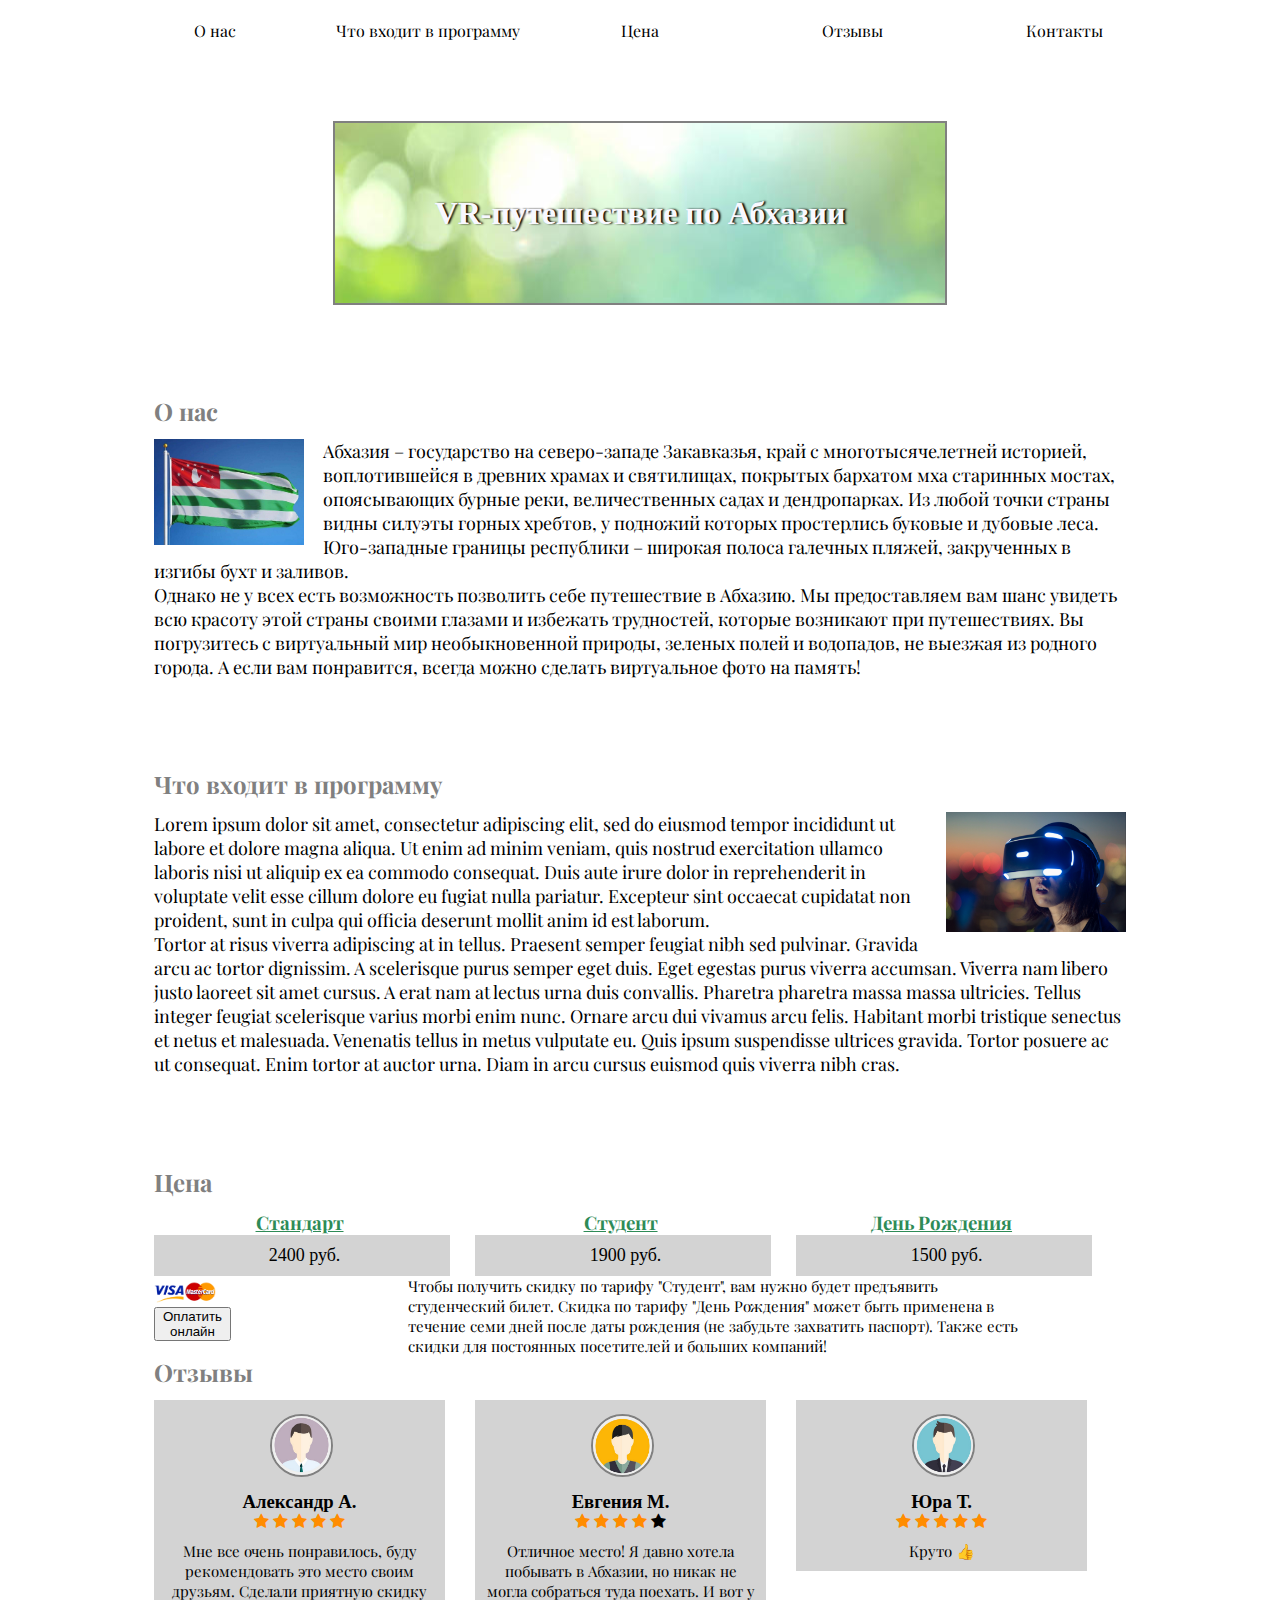
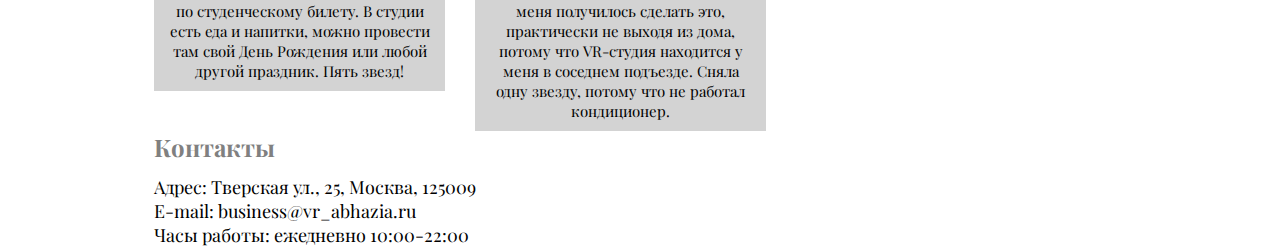
==== index.html @ 6788669a "initial commit" ====
<!DOCTYPE html>
<html lang="ru">
<head>
  <meta charset="UTF-8">
  <meta name="viewport" content="initial-scale=1">

  <title>VR-путешествие по Абхазии</title>

  <link rel="stylesheet" href="css/stylesheet.css">
  <link rel="stylesheet" href="css/grid.css">
  <link rel="stylesheet" href="css/reset.css">
  <link rel="stylesheet" href="css/media.css">

  <link href="https://fonts.googleapis.com/css2?family=Playfair+Display:wght@400;700&display=swap" rel="stylesheet">
  <link rel="stylesheet" href="https://cdnjs.cloudflare.com/ajax/libs/font-awesome/4.7.0/css/font-awesome.min.css">

</head>

<body>
  <div class="contents">
    <div class="column-1-5"><a href="#about">О нас</a></div>
    <div class="column-1-5"><a href="#program">Что входит в программу</a></div>
    <div class="column-1-5"><a href="#price">Цена</a></div>
    <div class="column-1-5"><a href="#feedback">Отзывы</a></div>
    <div class="column-1-5"><a href="#contacts">Контакты</a></div>
  </div>

  <div class="header">
    <h1 class="text-header">VR-путешествие по Абхазии</h1>
  </div>

  <div class="section">
    <h2 id="about" class="div-title">О нас</h2>
    <img class="left-image" src="img/flag.jpeg" alt="Флаг Абхазии" width="150" height="106">
    <p>Абхазия – государство на северо-западе Закавказья, край с многотысячелетней историей,
      воплотившейся в древних храмах и святилищах, покрытых бархатом мха старинных мостах,
      опоясывающих бурные реки, величественных садах и дендропарках. Из любой точки страны
      видны силуэты горных хребтов, у подножий которых простерлись буковые и дубовые леса.
      Юго-западные границы республики – широкая полоса галечных пляжей, закрученных в изгибы
      бухт и заливов.
    </p>

    <p>Однако не у всех есть возможность позволить себе путешествие в Абхазию. Мы предоставляем
    вам шанс увидеть всю красоту этой страны своими глазами и избежать трудностей, которые
    возникают при путешествиях. Вы погрузитесь с виртуальный мир необыкновенной природы, зеленых
    полей и водопадов, не выезжая из родного города. А если вам понравится, всегда можно сделать
    виртуальное фото на память!</p>
  </div>

  <div class="section">
    <h2 id="program" class="div-title">Что входит в программу</h2>
    <img class="right-image" src="img/vr_glasses.jpeg" alt="VR-очки" width="180" height=auto>
    <p>Lorem ipsum dolor sit amet, consectetur adipiscing elit, sed do eiusmod tempor incididunt
      ut labore et dolore magna aliqua. Ut enim ad minim veniam, quis nostrud exercitation ullamco
      laboris nisi ut aliquip ex ea commodo consequat. Duis aute irure dolor in reprehenderit in
      voluptate velit esse cillum dolore eu fugiat nulla pariatur. Excepteur sint occaecat cupidatat
      non proident, sunt in culpa qui officia deserunt mollit anim id est laborum.</p>

    <p>Tortor at risus viverra adipiscing at in tellus. Praesent semper feugiat nibh sed pulvinar.
      Gravida arcu ac tortor dignissim. A scelerisque purus semper eget duis. Eget egestas purus
      viverra accumsan. Viverra nam libero justo laoreet sit amet cursus. A erat nam at lectus
      urna duis convallis. Pharetra pharetra massa massa ultricies. Tellus integer feugiat
      scelerisque varius morbi enim nunc. Ornare arcu dui vivamus arcu felis. Habitant morbi
      tristique senectus et netus et malesuada. Venenatis tellus in metus vulputate eu. Quis ipsum
      suspendisse ultrices gravida. Tortor posuere ac ut consequat. Enim tortor at auctor urna.
      Diam in arcu cursus euismod quis viverra nibh cras.</p>
  </div>

  <div class="section">
    <h2 id="price" class="div-title">Цена</h2>
    <div class="price-blocks">
      <div class="column-1-3">
        <h3>Стандарт</h3>
        <div class="price-rectangle">
          2400 руб.
        </div>
      </div>

      <div class="column-1-3">
        <h3>Студент</h3>
        <div class="price-rectangle">
          1900 руб.
        </div>
      </div>

      <div class="column-1-3">
        <h3>День Рождения</h3>
        <div class="price-rectangle">
          1500 руб.
        </div>
      </div>
    </div>

    <div class="prices-description">
      <p>Чтобы получить скидку по тарифу "Студент", вам нужно будет предъявить студенческий билет.
      Скидка по тарифу "День Рождения" может быть применена в течение семи дней после даты
      рождения (не забудьте захватить паспорт). Также есть скидки для постоянных посетителей
      и больших компаний!</p>
    </div>

    <div class="payment">
      <img class="cards-icons" src="img/card_icons.png">
      <button>Оплатить онлайн</button>
    </div>
  </div>

  <div class="section">
    <h2 id="feedback" class="div-title">Отзывы</h2>
    <div class="review-1-3">
      <div class="review-contents">
        <img class="review-icon" src="img/person1.jpg">
        <h3>Александр А.</h3>

        <!-- stars icons -->
        <span class="fa fa-star checked"></span>
        <span class="fa fa-star checked"></span>
        <span class="fa fa-star checked"></span>
        <span class="fa fa-star checked"></span>
        <span class="fa fa-star checked"></span>

        <p>Мне все очень понравилось, буду рекомендовать это место своим друзьям.
        Сделали приятную скидку по студенческому билету. В студии есть еда и напитки,
        можно провести там свой День Рождения или любой другой праздник. Пять звезд!</p>
      </div>
    </div>

    <div class="review-1-3">
      <div class="review-contents">
        <img class="review-icon" src="img/person2.jpg">
        <h3>Евгения М.</h3>

        <!-- stars icons -->
        <span class="fa fa-star checked"></span>
        <span class="fa fa-star checked"></span>
        <span class="fa fa-star checked"></span>
        <span class="fa fa-star checked"></span>
        <span class="fa fa-star"></span>

        <p>Отличное место! Я давно хотела побывать в Абхазии, но никак не
        могла собраться туда поехать. И вот у меня получилось сделать это, практически не выходя
        из дома, потому что VR-студия находится у меня в соседнем подъезде. Сняла одну звезду,
        потому что не работал кондиционер.</p>
      </div>
    </div>

    <div class="review-1-3">
      <div class="review-contents">
        <img class="review-icon" src="img/person3.jpg">
        <h3>Юра Т.</h3>

        <!-- stars icons -->
        <span class="fa fa-star checked"></span>
        <span class="fa fa-star checked"></span>
        <span class="fa fa-star checked"></span>
        <span class="fa fa-star checked"></span>
        <span class="fa fa-star checked"></span>

        <p>Круто &#128077;</p>
      </div>
    </div>
  </div>

  <div class="section">
    <h2 id="contacts" class="div-title">Контакты</h2>
    <p>Адрес: Тверская ул., 25, Москва, 125009</p>
    <p>E-mail: business@vr_abhazia.ru</p>
    <p>Часы работы: ежедневно 10:00-22:00</p>
  </div>

</body>
</html>
---- css/stylesheet.css ----
.text-header {
  margin: 60px auto auto;
  max-width: 610px;

  color: ghostwhite;
  text-shadow: 2px 0 2px black;
  text-align: center;

  display: flex;
  align-items: center;
  justify-content: center;

  background: url("../img/header_background.jpeg") center;
  width: 610px;
  height: 20vh;

  border: 2px double gray;
}

.contents a {
  color: black;
  text-decoration: none;
}

p {
  font-family: 'Playfair Display', serif;
  font-weight: 400;
  font-size: 18px;
}

.div-title {
  font-family: 'Playfair Display', serif;
  font-weight: 700;
  font-size: 24px;

  color: grey;

  margin-bottom: 12px;
}

.column-1-3 h3 {
  color: seagreen;
  font-family: 'Playfair Display', serif;

  text-align: center;
  text-decoration: underline;
}

.price-rectangle {
  padding-top: 10px;
  padding-bottom: 10px;
  padding-left: 5px;

  width: 100%;
  height: auto;

  text-align: center;
  font-size: 18px;
  font-weight: 500;
  background: lightgrey;

  align-items: center;
  align-content: center;
  justify-content: center;
}

.prices-description p {
  font-size: 15px;
  font-family: 'Playfair Display', serif;

  margin-left: 18%;
  margin-right: 10%;
}

.review-1-3 {
  background: lightgrey;
}

.review-contents p {
  margin: 10px;
  font-size: 15px;
}

.checked {
  color: darkorange;
}

.review-icon {
  width: 20%;
  height: auto;

  border-radius: 218px;
  border: 2px solid grey;

  margin: 5% 40%;
  display: flex;
  justify-content: center;
}
---- css/grid.css ----
body {
  width: 100%;
}

.contents {
  margin: 20px 50px;
  align-items: center;
  display: flex;
  justify-content: center;
}

.column-1-5 {
  width: 18%;
  float: left;
  text-align: center;
  font-family: 'Playfair Display', serif;
}

.column-1-3 {
  width: 30%;
  float: left;
  margin-right: 3%;
}

.review-1-3 {
  width: 30%;
  float: left;
  margin-right: 3%;

  text-align: center;
}

.header {
  align-items: center;
  align-content: center;
  justify-content: center;
}

.section {
  margin-top: 7%;
  margin-left: 12%;
  margin-right: 12%;

  clear: both;
}

.left-image {
  float: left;
  margin-right: 2%;
}

.right-image {
  float: right;
  margin-left: 2%;
}

.payment {
  width: 8%;
  float: left;
}

.cards-icons {
  margin-top: 5px;
  width: 80%;
  height: auto;
}

.prices-description {
  width: 90%;
  float: right;
}
---- css/media.css ----
@media (max-width: 674px) {
  .contents {
    margin: 10px auto;
    width: 100%;
  }

  .column-1-5 {
    margin-left: 10px;
    margin-right: 10px;
    width: 20%;
    float: left;
    text-align: center;
    font-family: 'Playfair Display', serif;
  }

  .section {
    margin-top: 7%;
    margin-left: 5%;
    margin-right: 5%;

    clear: both;
  }
}

@media (max-width: 596px) {
  .text-header {
    margin: 20px auto auto;
    max-width: 305px;

    color: ghostwhite;
    text-shadow: 2px 0 2px black;
    text-align: center;

    display: flex;
    align-items: center;
    justify-content: center;

    background: url("../img/header_background.jpeg") center;
    width: 480px;
    height: 15vh;

    border: 2px double gray;
  }

  .column-1-3 {
    width: 100%;
    float: none;
  }

  .review-1-3 {
    width: 100%;
    float: none;

    margin-right: 3%;
    padding-bottom: 1%;

    text-align: center;
  }
}
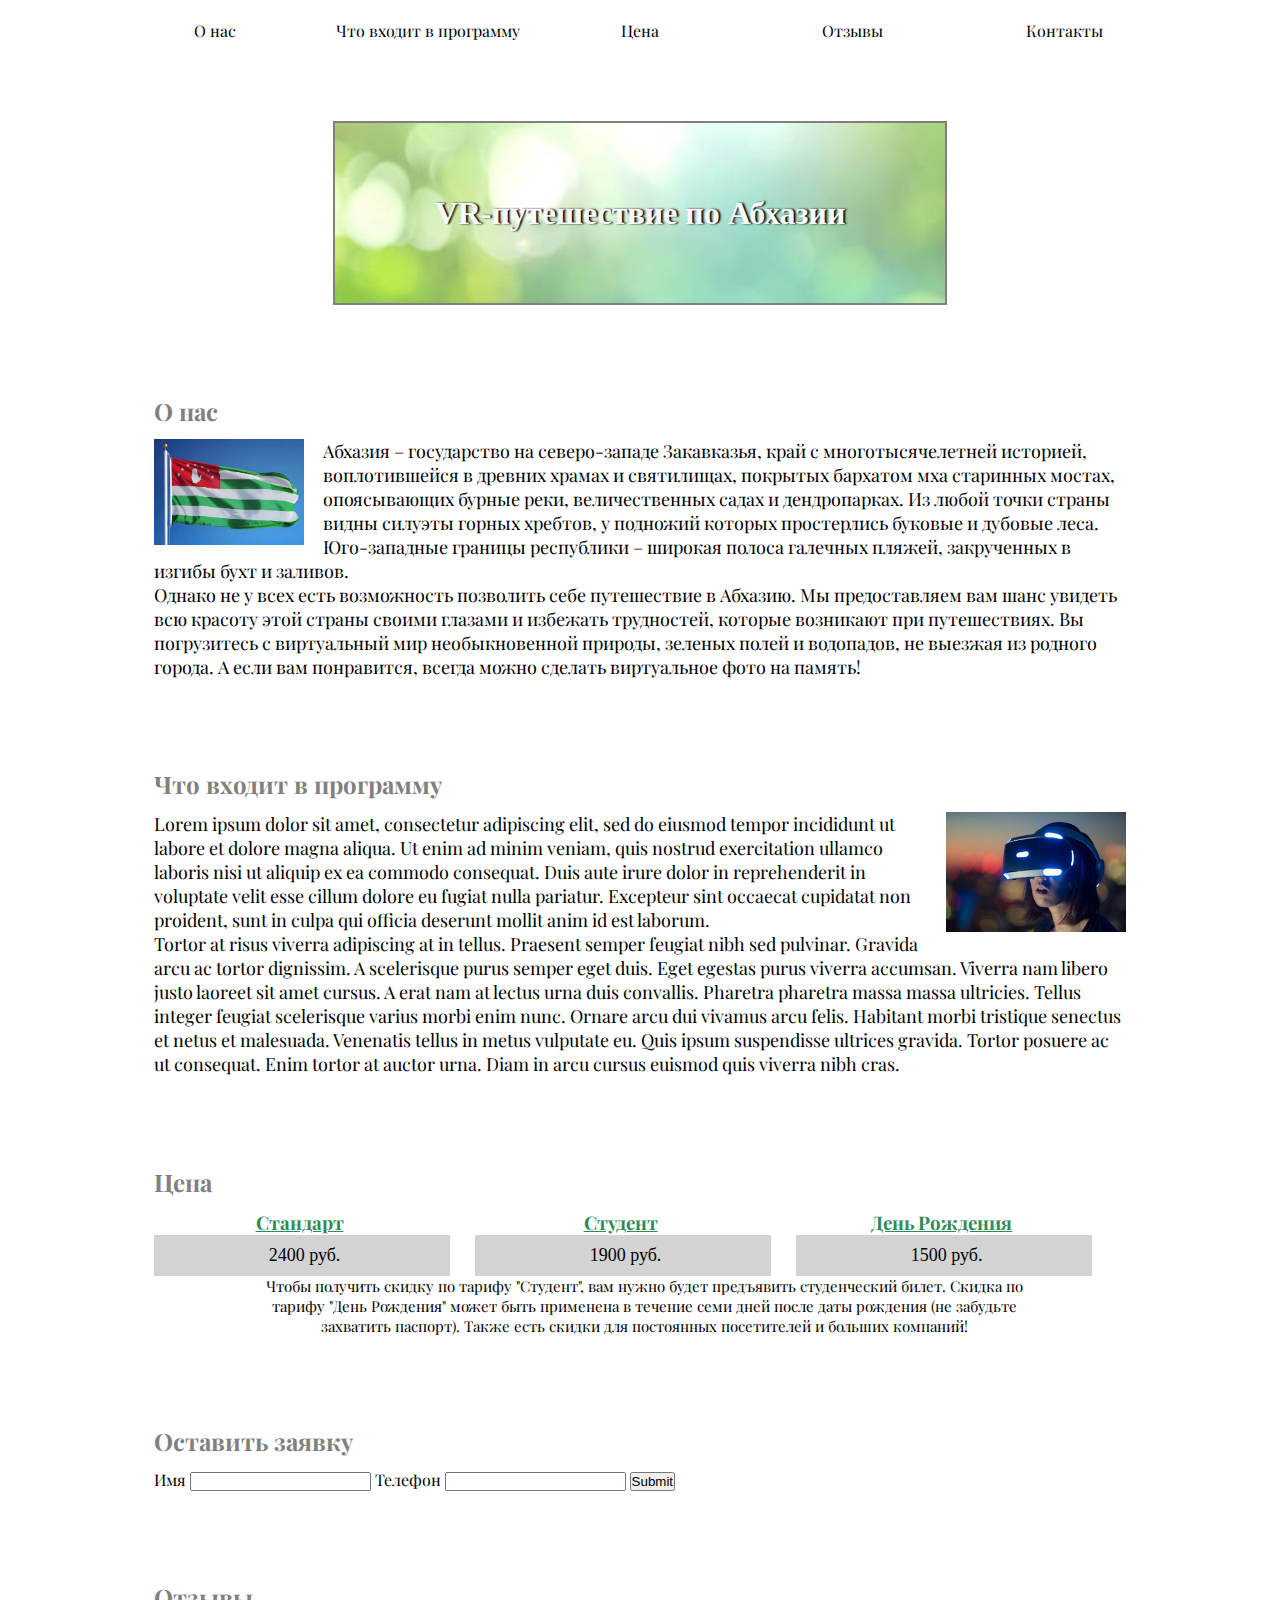
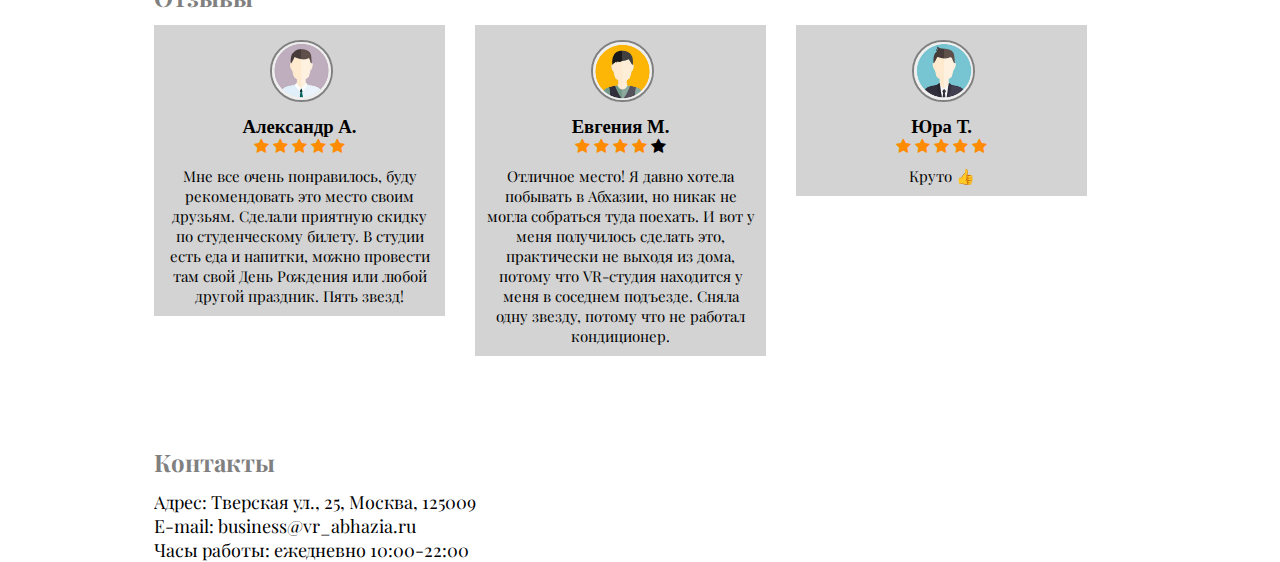
==== commit d4e30985: "contacts form added" ====
--- a/index.html
+++ b/index.html
@@ -97,11 +97,18 @@
       рождения (не забудьте захватить паспорт). Также есть скидки для постоянных посетителей
       и больших компаний!</p>
     </div>
+  </div>
 
-    <div class="payment">
-      <img class="cards-icons" src="img/card_icons.png">
-      <button>Оплатить онлайн</button>
-    </div>
+  <div class="section">
+    <form action="submit.html" method="post">
+      <label for="title"><h2 class="div-title">Оставить заявку</h2></label>
+      <label for="name" class="form-label">Имя</label>
+      <input type="text" name="name" value="">
+      <label for="name" class="form-label">Телефон</label>
+      <input type="text" name="phone" value="">
+
+      <input type="submit"/>
+    </form>
   </div>
 
   <div class="section">
--- a/css/stylesheet.css
+++ b/css/stylesheet.css
@@ -68,7 +68,7 @@
   font-size: 15px;
   font-family: 'Playfair Display', serif;
 
-  margin-left: 18%;
+  text-align: center;
   margin-right: 10%;
 }
 
@@ -96,3 +96,9 @@
   display: flex;
   justify-content: center;
 }
+
+.form-label {
+  font-family: 'Playfair Display', serif;
+  font-weight: 400;
+  font-size: 16px;
+}
--- a/css/grid.css
+++ b/css/grid.css
@@ -40,7 +40,10 @@
   margin-top: 7%;
   margin-left: 12%;
   margin-right: 12%;
+  overflow: auto;
+}
 
+.column-1-3:after {
   clear: both;
 }
 
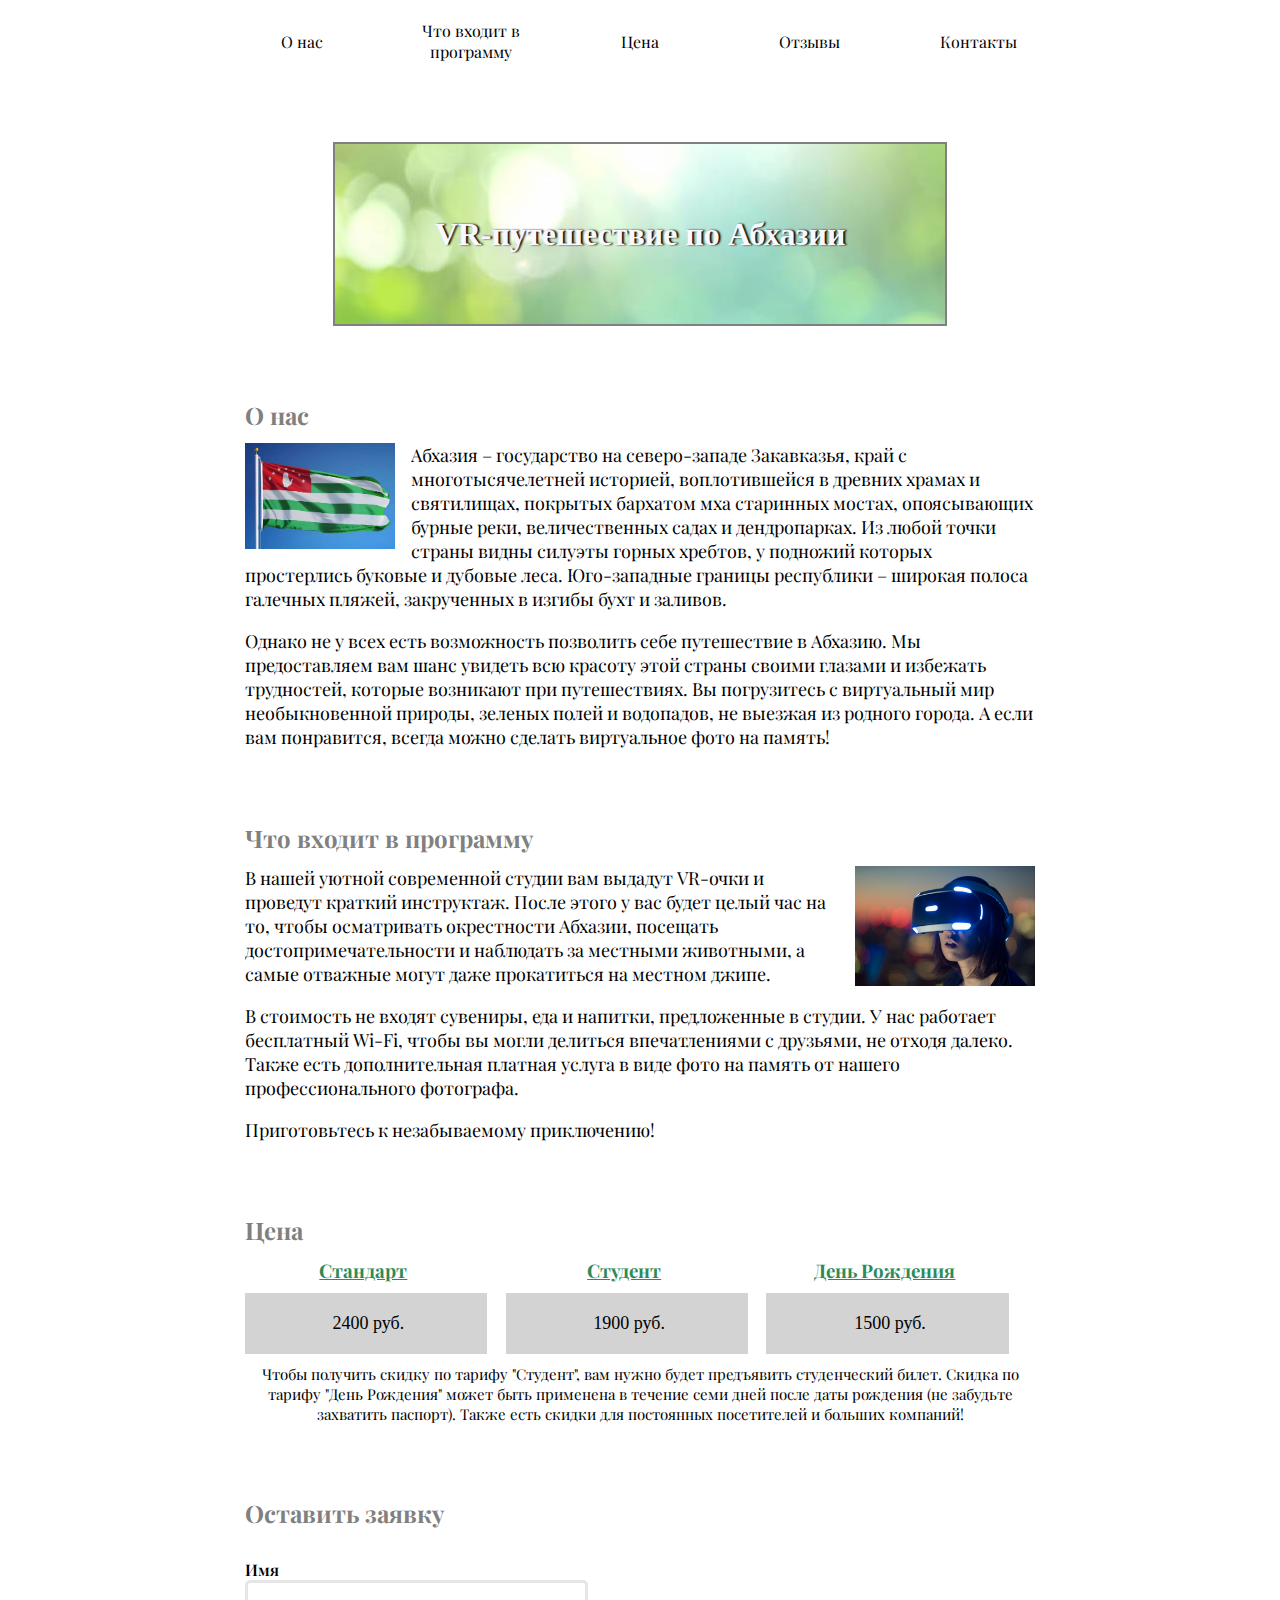
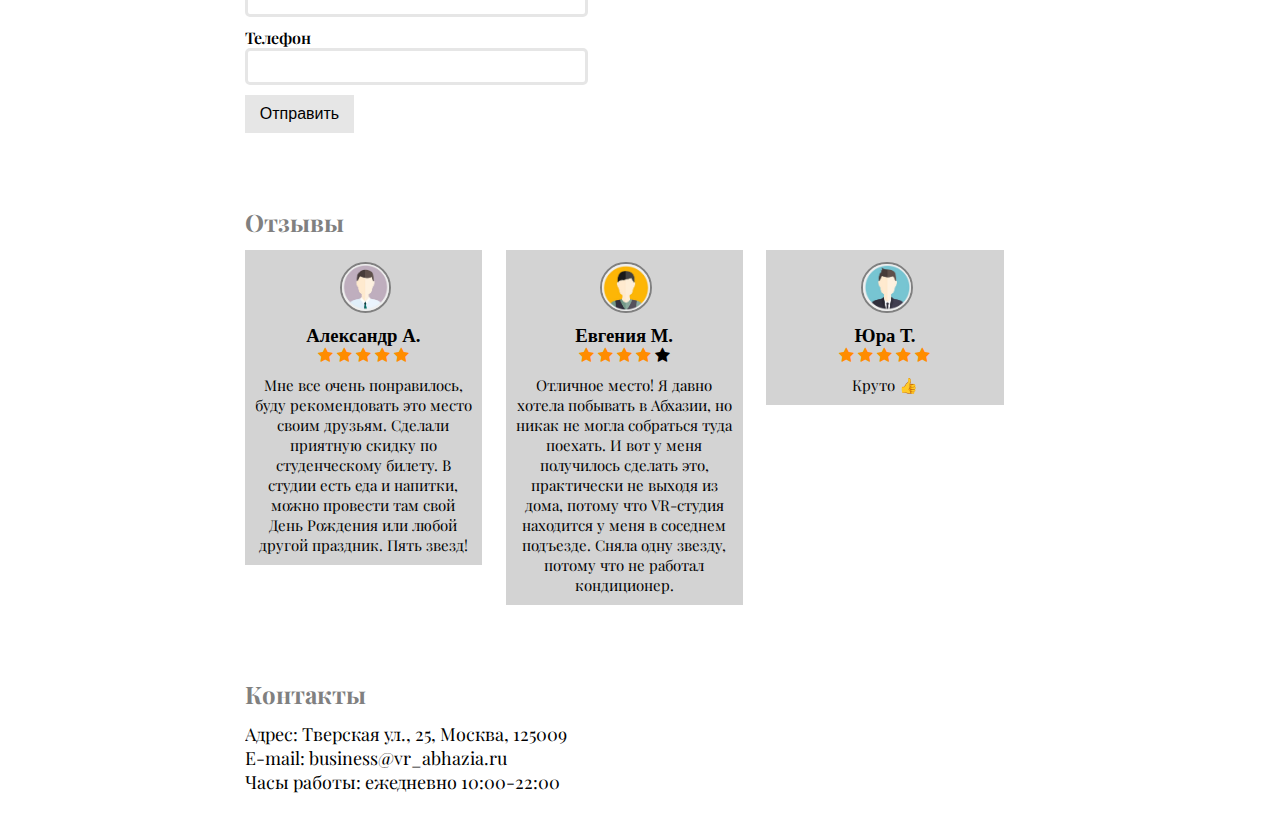
==== commit b7da471e: "minor fix, contacts form styled" ====
--- a/index.html
+++ b/index.html
@@ -17,162 +17,158 @@
 </head>
 
 <body>
-  <div class="contents">
-    <div class="column-1-5"><a href="#about">О нас</a></div>
-    <div class="column-1-5"><a href="#program">Что входит в программу</a></div>
-    <div class="column-1-5"><a href="#price">Цена</a></div>
-    <div class="column-1-5"><a href="#feedback">Отзывы</a></div>
-    <div class="column-1-5"><a href="#contacts">Контакты</a></div>
-  </div>
+  <div class="wrapper">
+    <div class="contents">
+      <div class="column-1-5"><a href="#about">О нас</a></div>
+      <div class="column-1-5"><a href="#program">Что входит в программу</a></div>
+      <div class="column-1-5"><a href="#price">Цена</a></div>
+      <div class="column-1-5"><a href="#feedback">Отзывы</a></div>
+      <div class="column-1-5"><a href="#contacts">Контакты</a></div>
+    </div>
 
-  <div class="header">
-    <h1 class="text-header">VR-путешествие по Абхазии</h1>
-  </div>
+    <div class="header">
+      <h1 class="text-header">VR-путешествие по Абхазии</h1>
+    </div>
 
-  <div class="section">
-    <h2 id="about" class="div-title">О нас</h2>
-    <img class="left-image" src="img/flag.jpeg" alt="Флаг Абхазии" width="150" height="106">
-    <p>Абхазия – государство на северо-западе Закавказья, край с многотысячелетней историей,
-      воплотившейся в древних храмах и святилищах, покрытых бархатом мха старинных мостах,
-      опоясывающих бурные реки, величественных садах и дендропарках. Из любой точки страны
-      видны силуэты горных хребтов, у подножий которых простерлись буковые и дубовые леса.
-      Юго-западные границы республики – широкая полоса галечных пляжей, закрученных в изгибы
-      бухт и заливов.
-    </p>
+    <div class="section">
+      <h2 id="about" class="div-title">О нас</h2>
+      <img class="left-image" src="img/flag.jpeg" alt="Флаг Абхазии" width="150" height="106">
+      <p>Абхазия – государство на северо-западе Закавказья, край с многотысячелетней историей,
+        воплотившейся в древних храмах и святилищах, покрытых бархатом мха старинных мостах,
+        опоясывающих бурные реки, величественных садах и дендропарках. Из любой точки страны
+        видны силуэты горных хребтов, у подножий которых простерлись буковые и дубовые леса.
+        Юго-западные границы республики – широкая полоса галечных пляжей, закрученных в изгибы
+        бухт и заливов.
+      </p><br>
 
-    <p>Однако не у всех есть возможность позволить себе путешествие в Абхазию. Мы предоставляем
-    вам шанс увидеть всю красоту этой страны своими глазами и избежать трудностей, которые
-    возникают при путешествиях. Вы погрузитесь с виртуальный мир необыкновенной природы, зеленых
-    полей и водопадов, не выезжая из родного города. А если вам понравится, всегда можно сделать
-    виртуальное фото на память!</p>
-  </div>
+      <p>Однако не у всех есть возможность позволить себе путешествие в Абхазию. Мы предоставляем
+      вам шанс увидеть всю красоту этой страны своими глазами и избежать трудностей, которые
+      возникают при путешествиях. Вы погрузитесь с виртуальный мир необыкновенной природы, зеленых
+      полей и водопадов, не выезжая из родного города. А если вам понравится, всегда можно сделать
+      виртуальное фото на память!</p>
+    </div>
 
-  <div class="section">
-    <h2 id="program" class="div-title">Что входит в программу</h2>
-    <img class="right-image" src="img/vr_glasses.jpeg" alt="VR-очки" width="180" height=auto>
-    <p>Lorem ipsum dolor sit amet, consectetur adipiscing elit, sed do eiusmod tempor incididunt
-      ut labore et dolore magna aliqua. Ut enim ad minim veniam, quis nostrud exercitation ullamco
-      laboris nisi ut aliquip ex ea commodo consequat. Duis aute irure dolor in reprehenderit in
-      voluptate velit esse cillum dolore eu fugiat nulla pariatur. Excepteur sint occaecat cupidatat
-      non proident, sunt in culpa qui officia deserunt mollit anim id est laborum.</p>
+    <div class="section">
+      <h2 id="program" class="div-title">Что входит в программу</h2>
+      <img class="right-image" src="img/vr_glasses.jpeg" alt="VR-очки" width="180" height=auto>
+      <p>В нашей уютной современной студии вам выдадут VR-очки и проведут краткий инструктаж. После этого
+        у вас будет целый час на то, чтобы осматривать окрестности Абхазии, посещать достопримечательности и
+        наблюдать за местными животными, а самые отважные могут даже прокатиться на местном джипе.</p><br>
 
-    <p>Tortor at risus viverra adipiscing at in tellus. Praesent semper feugiat nibh sed pulvinar.
-      Gravida arcu ac tortor dignissim. A scelerisque purus semper eget duis. Eget egestas purus
-      viverra accumsan. Viverra nam libero justo laoreet sit amet cursus. A erat nam at lectus
-      urna duis convallis. Pharetra pharetra massa massa ultricies. Tellus integer feugiat
-      scelerisque varius morbi enim nunc. Ornare arcu dui vivamus arcu felis. Habitant morbi
-      tristique senectus et netus et malesuada. Venenatis tellus in metus vulputate eu. Quis ipsum
-      suspendisse ultrices gravida. Tortor posuere ac ut consequat. Enim tortor at auctor urna.
-      Diam in arcu cursus euismod quis viverra nibh cras.</p>
-  </div>
+      <p>В стоимость не входят сувениры, еда и напитки, предложенные в студии. У нас работает
+      бесплатный Wi-Fi, чтобы вы могли делиться впечатлениями с друзьями, не отходя далеко. Также есть
+      дополнительная платная услуга в виде фото на память от нашего профессионального фотографа.</p><br>
 
-  <div class="section">
-    <h2 id="price" class="div-title">Цена</h2>
-    <div class="price-blocks">
-      <div class="column-1-3">
-        <h3>Стандарт</h3>
-        <div class="price-rectangle">
-          2400 руб.
+      <p>Приготовьтесь к незабываемому приключению! </p>
+    </div>
+
+    <div class="section">
+      <h2 id="price" class="div-title">Цена</h2>
+      <div class="price-blocks">
+        <div class="column-1-3">
+          <h3>Стандарт</h3>
+          <div class="price-rectangle">
+            2400 руб.
+          </div>
+        </div>
+
+        <div class="column-1-3">
+          <h3>Студент</h3>
+          <div class="price-rectangle">
+            1900 руб.
+          </div>
+        </div>
+
+        <div class="column-1-3">
+          <h3>День Рождения</h3>
+          <div class="price-rectangle">
+            1500 руб.
+          </div>
         </div>
       </div>
 
-      <div class="column-1-3">
-        <h3>Студент</h3>
-        <div class="price-rectangle">
-          1900 руб.
+      <div class="prices-description">
+        <p>Чтобы получить скидку по тарифу "Студент", вам нужно будет предъявить студенческий билет.
+        Скидка по тарифу "День Рождения" может быть применена в течение семи дней после даты
+        рождения (не забудьте захватить паспорт). Также есть скидки для постоянных посетителей
+        и больших компаний!</p>
+      </div>
+    </div>
+
+    <div class="section">
+      <form action="submit.html" method="post">
+        <label for="title"><h2 class="div-title">Оставить заявку</h2></label><br>
+        <label for="name" class="form-label">Имя</label><br>
+        <input type="text" class="contacts-field" name="name" value=""><br>
+        <label for="name" class="form-label">Телефон</label><br>
+        <input type="text" class="contacts-field" name="phone" value=""><br>
+
+        <input type="submit" class="contacts_button" title="Отправить" value="Отправить" />
+      </form>
+    </div>
+
+    <div class="section">
+      <h2 id="feedback" class="div-title">Отзывы</h2>
+      <div class="review-1-3">
+        <div class="review-contents">
+          <img class="review-icon" src="img/person1.jpg">
+          <h3>Александр А.</h3>
+
+          <!-- stars icons -->
+          <span class="fa fa-star checked"></span>
+          <span class="fa fa-star checked"></span>
+          <span class="fa fa-star checked"></span>
+          <span class="fa fa-star checked"></span>
+          <span class="fa fa-star checked"></span>
+
+          <p>Мне все очень понравилось, буду рекомендовать это место своим друзьям.
+          Сделали приятную скидку по студенческому билету. В студии есть еда и напитки,
+          можно провести там свой День Рождения или любой другой праздник. Пять звезд!</p>
         </div>
       </div>
 
-      <div class="column-1-3">
-        <h3>День Рождения</h3>
-        <div class="price-rectangle">
-          1500 руб.
+      <div class="review-1-3">
+        <div class="review-contents">
+          <img class="review-icon" src="img/person2.jpg">
+          <h3>Евгения М.</h3>
+
+          <!-- stars icons -->
+          <span class="fa fa-star checked"></span>
+          <span class="fa fa-star checked"></span>
+          <span class="fa fa-star checked"></span>
+          <span class="fa fa-star checked"></span>
+          <span class="fa fa-star"></span>
+
+          <p>Отличное место! Я давно хотела побывать в Абхазии, но никак не
+          могла собраться туда поехать. И вот у меня получилось сделать это, практически не выходя
+          из дома, потому что VR-студия находится у меня в соседнем подъезде. Сняла одну звезду,
+          потому что не работал кондиционер.</p>
+        </div>
+      </div>
+
+      <div class="review-1-3">
+        <div class="review-contents">
+          <img class="review-icon" src="img/person3.jpg">
+          <h3>Юра Т.</h3>
+
+          <!-- stars icons -->
+          <span class="fa fa-star checked"></span>
+          <span class="fa fa-star checked"></span>
+          <span class="fa fa-star checked"></span>
+          <span class="fa fa-star checked"></span>
+          <span class="fa fa-star checked"></span>
+
+          <p>Круто &#128077;</p>
         </div>
       </div>
     </div>
 
-    <div class="prices-description">
-      <p>Чтобы получить скидку по тарифу "Студент", вам нужно будет предъявить студенческий билет.
-      Скидка по тарифу "День Рождения" может быть применена в течение семи дней после даты
-      рождения (не забудьте захватить паспорт). Также есть скидки для постоянных посетителей
-      и больших компаний!</p>
+    <div class="section">
+      <h2 id="contacts" class="div-title">Контакты</h2>
+      <p>Адрес: Тверская ул., 25, Москва, 125009</p>
+      <p>E-mail: business@vr_abhazia.ru</p>
+      <p>Часы работы: ежедневно 10:00-22:00</p>
     </div>
   </div>
-
-  <div class="section">
-    <form action="submit.html" method="post">
-      <label for="title"><h2 class="div-title">Оставить заявку</h2></label>
-      <label for="name" class="form-label">Имя</label>
-      <input type="text" name="name" value="">
-      <label for="name" class="form-label">Телефон</label>
-      <input type="text" name="phone" value="">
-
-      <input type="submit"/>
-    </form>
-  </div>
-
-  <div class="section">
-    <h2 id="feedback" class="div-title">Отзывы</h2>
-    <div class="review-1-3">
-      <div class="review-contents">
-        <img class="review-icon" src="img/person1.jpg">
-        <h3>Александр А.</h3>
-
-        <!-- stars icons -->
-        <span class="fa fa-star checked"></span>
-        <span class="fa fa-star checked"></span>
-        <span class="fa fa-star checked"></span>
-        <span class="fa fa-star checked"></span>
-        <span class="fa fa-star checked"></span>
-
-        <p>Мне все очень понравилось, буду рекомендовать это место своим друзьям.
-        Сделали приятную скидку по студенческому билету. В студии есть еда и напитки,
-        можно провести там свой День Рождения или любой другой праздник. Пять звезд!</p>
-      </div>
-    </div>
-
-    <div class="review-1-3">
-      <div class="review-contents">
-        <img class="review-icon" src="img/person2.jpg">
-        <h3>Евгения М.</h3>
-
-        <!-- stars icons -->
-        <span class="fa fa-star checked"></span>
-        <span class="fa fa-star checked"></span>
-        <span class="fa fa-star checked"></span>
-        <span class="fa fa-star checked"></span>
-        <span class="fa fa-star"></span>
-
-        <p>Отличное место! Я давно хотела побывать в Абхазии, но никак не
-        могла собраться туда поехать. И вот у меня получилось сделать это, практически не выходя
-        из дома, потому что VR-студия находится у меня в соседнем подъезде. Сняла одну звезду,
-        потому что не работал кондиционер.</p>
-      </div>
-    </div>
-
-    <div class="review-1-3">
-      <div class="review-contents">
-        <img class="review-icon" src="img/person3.jpg">
-        <h3>Юра Т.</h3>
-
-        <!-- stars icons -->
-        <span class="fa fa-star checked"></span>
-        <span class="fa fa-star checked"></span>
-        <span class="fa fa-star checked"></span>
-        <span class="fa fa-star checked"></span>
-        <span class="fa fa-star checked"></span>
-
-        <p>Круто &#128077;</p>
-      </div>
-    </div>
-  </div>
-
-  <div class="section">
-    <h2 id="contacts" class="div-title">Контакты</h2>
-    <p>Адрес: Тверская ул., 25, Москва, 125009</p>
-    <p>E-mail: business@vr_abhazia.ru</p>
-    <p>Часы работы: ежедневно 10:00-22:00</p>
-  </div>
-
 </body>
 </html>
--- a/css/stylesheet.css
+++ b/css/stylesheet.css
@@ -47,9 +47,11 @@
 }
 
 .price-rectangle {
-  padding-top: 10px;
-  padding-bottom: 10px;
+  padding-top: 20px;
+  padding-bottom: 20px;
   padding-left: 5px;
+
+  margin: 10px 0;
 
   width: 100%;
   height: auto;
@@ -69,7 +71,6 @@
   font-family: 'Playfair Display', serif;
 
   text-align: center;
-  margin-right: 10%;
 }
 
 .review-1-3 {
@@ -99,6 +100,26 @@
 
 .form-label {
   font-family: 'Playfair Display', serif;
-  font-weight: 400;
+  font-weight: 600;
+  font-size: 16px;
+  margin-bottom: 5px;
+}
+
+.contacts-field {
+  box-sizing: border-box;
+  padding: 0.5rem 5rem;
+  margin-bottom: 10px;
+  border-radius: 5px;
+  border: 3px solid hsl(0, 0%, 90%);
+}
+
+.contacts_button {
+  background-color: hsl(0, 0%, 90%);;
+  border: none;
+  color: black;
+  padding: 10px 15px;
+  text-align: center;
+  text-decoration: none;
+  display: inline-block;
   font-size: 16px;
 }
--- a/css/grid.css
+++ b/css/grid.css
@@ -7,6 +7,10 @@
   align-items: center;
   display: flex;
   justify-content: center;
+}
+
+.wrapper {
+  margin: 20px 120px;
 }
 
 .column-1-5 {
@@ -69,6 +73,6 @@
 }
 
 .prices-description {
-  width: 90%;
+  width: 100%;
   float: right;
 }
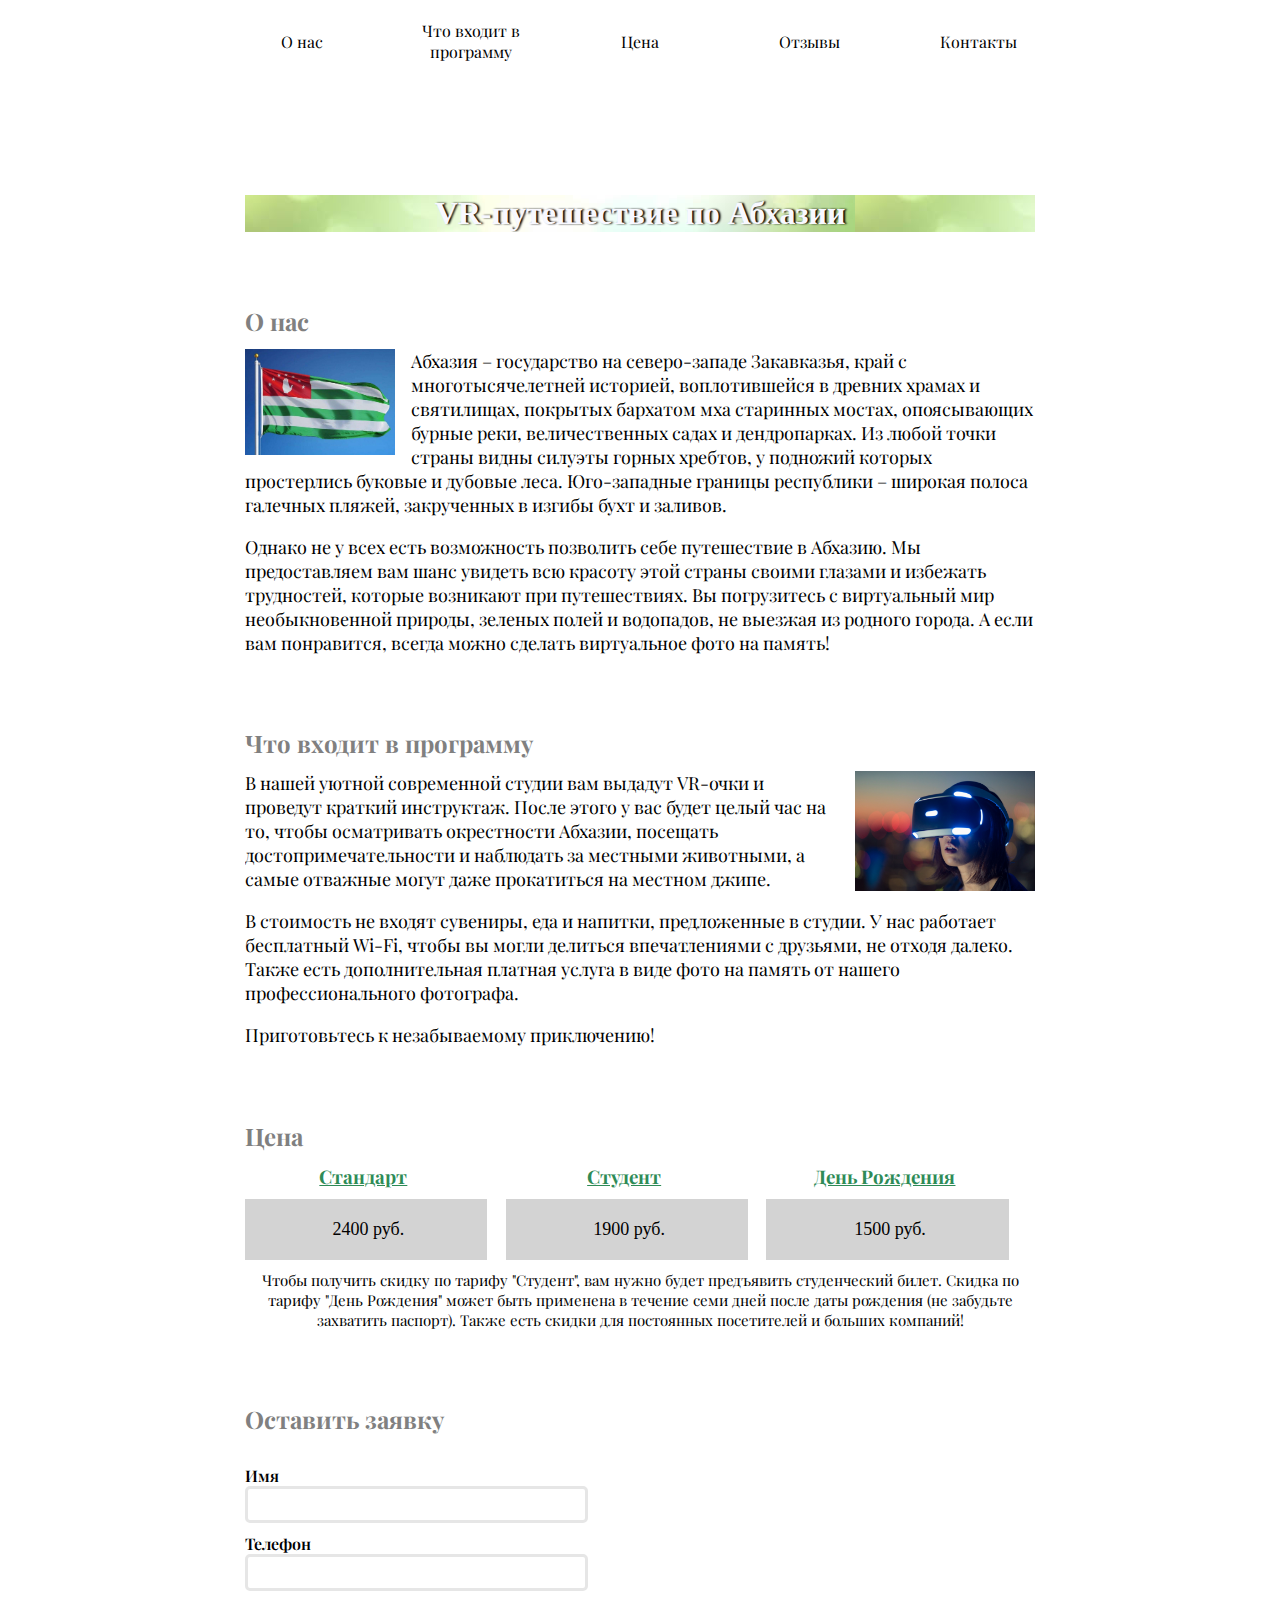
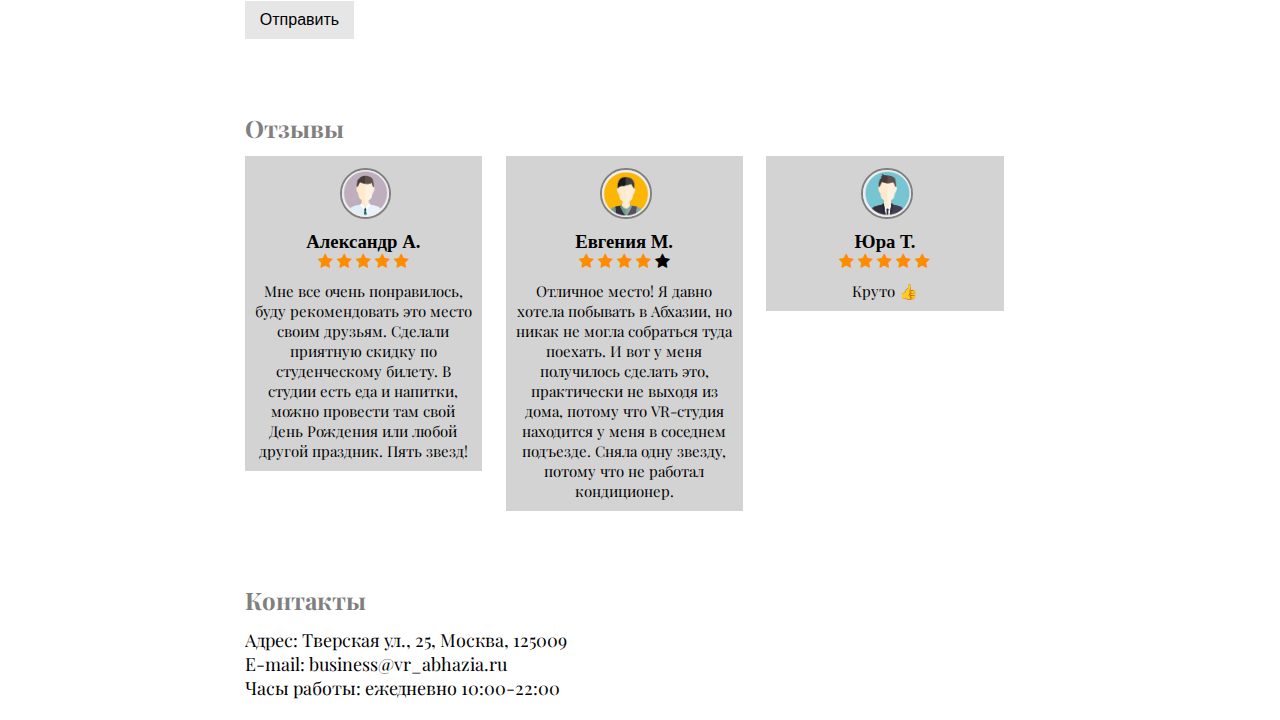
==== commit 27e21644: "extra files removed" ====
--- a/index.html
+++ b/index.html
@@ -26,7 +26,7 @@
       <div class="column-1-5"><a href="#contacts">Контакты</a></div>
     </div>
 
-    <div class="header">
+    <div class="section header">
       <h1 class="text-header">VR-путешествие по Абхазии</h1>
     </div>
 
--- a/css/stylesheet.css
+++ b/css/stylesheet.css
@@ -10,11 +10,11 @@
   align-items: center;
   justify-content: center;
 
-  background: url("../img/header_background.jpeg") center;
-  width: 610px;
-  height: 20vh;
-
-  border: 2px double gray;
+  background: url("../img/header_background.jpeg");
+  overflow: hidden;
+  width: 100%;
+  height: auto;
+  max-width: 100%;
 }
 
 .contents a {
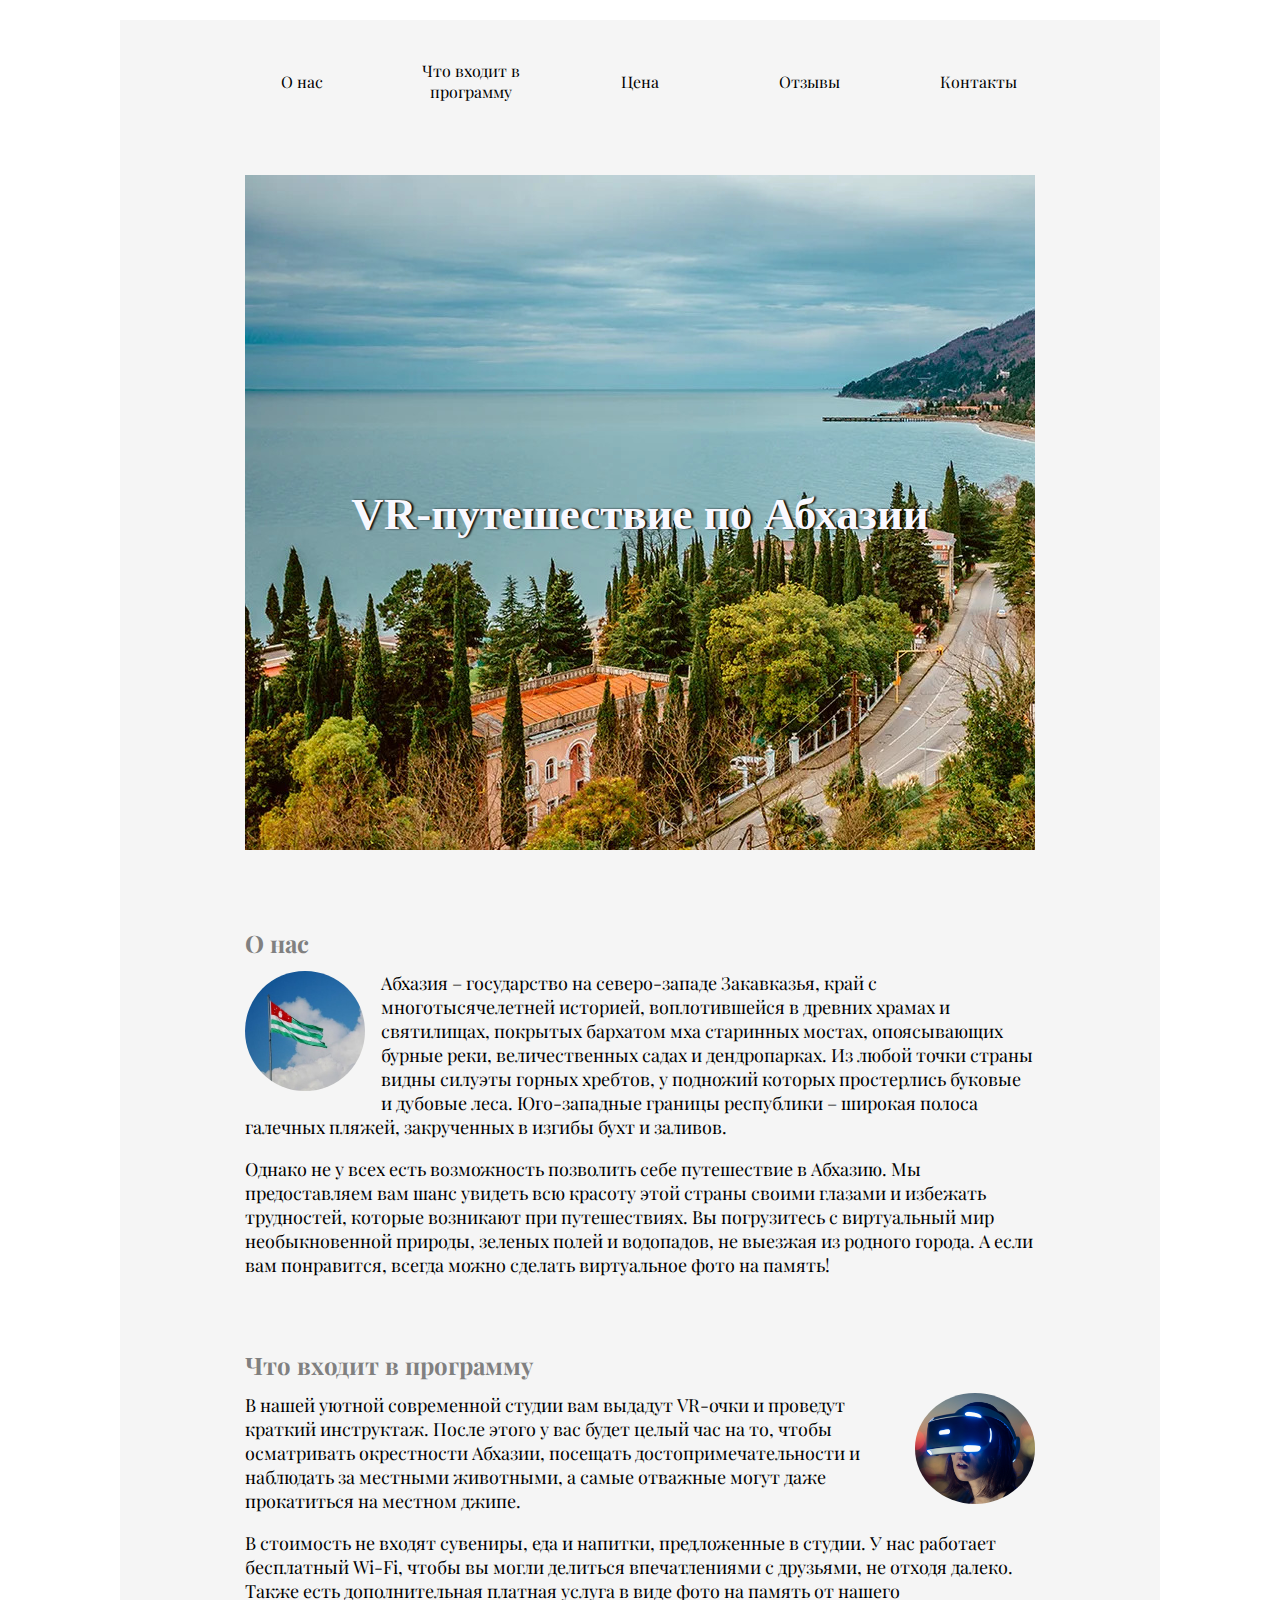
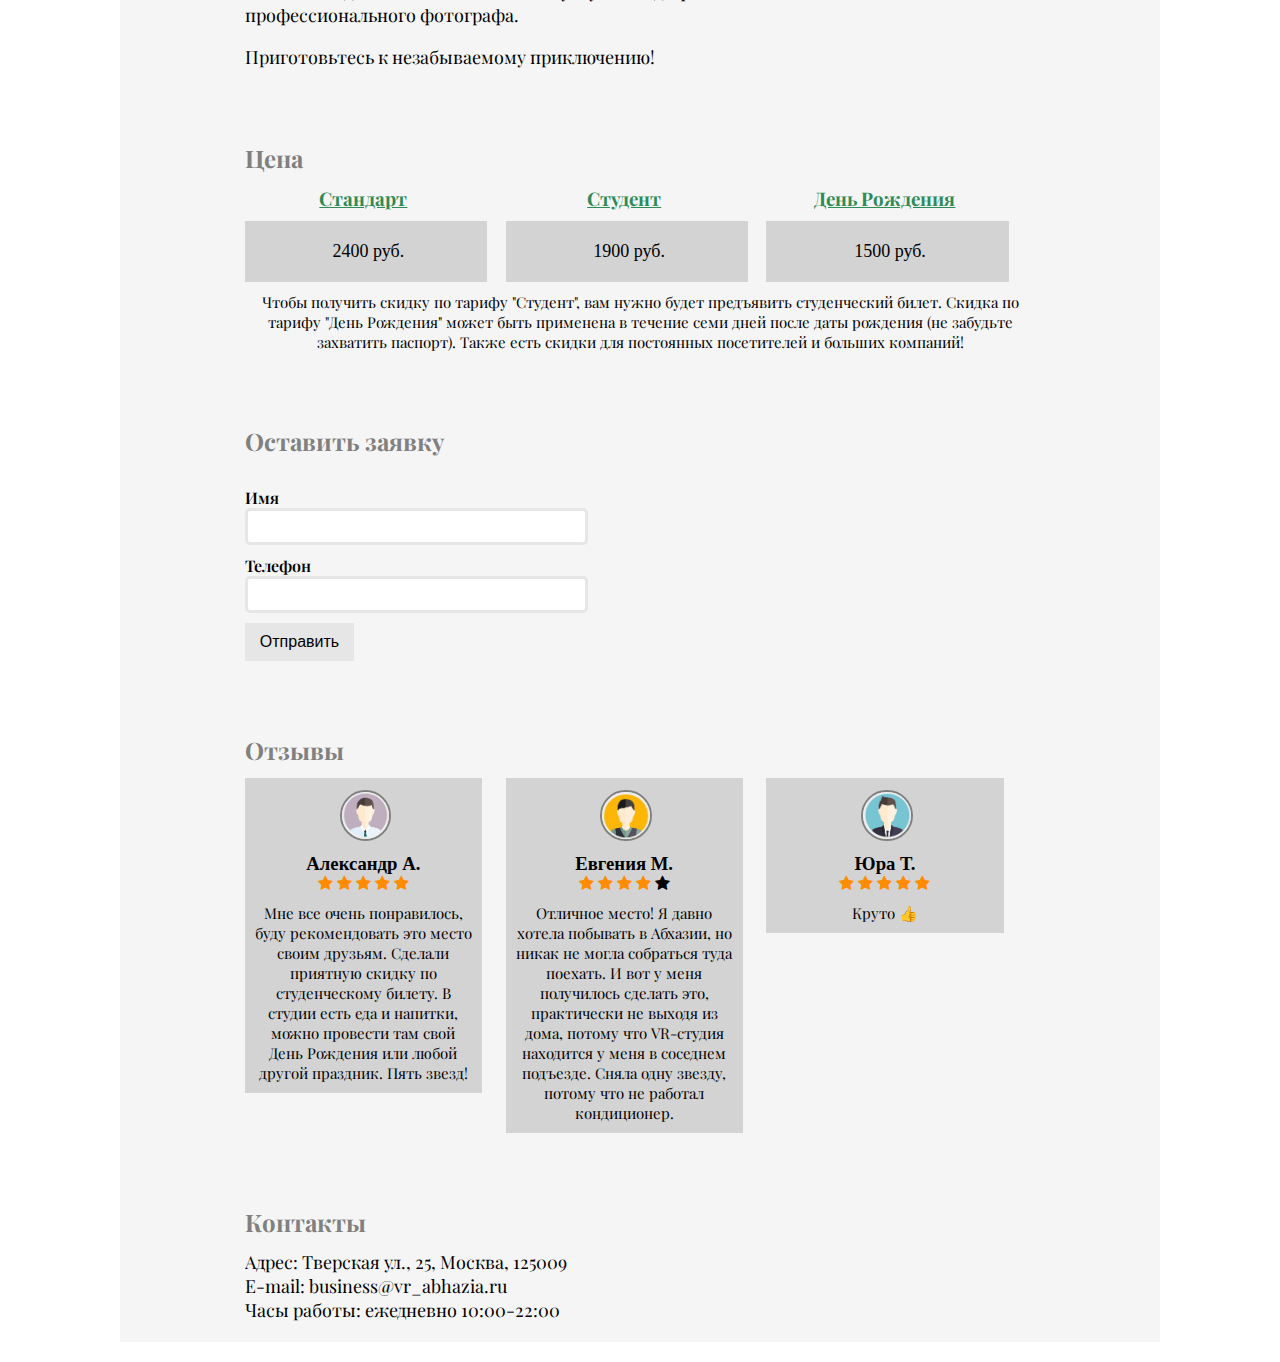
==== commit 66fcf859: "parallax effect" ====
--- a/index.html
+++ b/index.html
@@ -27,12 +27,13 @@
     </div>
 
     <div class="section header">
-      <h1 class="text-header">VR-путешествие по Абхазии</h1>
+      <img src="img/abhazia.jpeg" alt="header image">
+      <h1 class="text-header centered" id="text-header">VR-путешествие по Абхазии</h1>
     </div>
 
     <div class="section">
       <h2 id="about" class="div-title">О нас</h2>
-      <img class="left-image" src="img/flag.jpeg" alt="Флаг Абхазии" width="150" height="106">
+      <img class="left-image" src="img/abkhazian_flag.jpeg" alt="Флаг Абхазии" width="120">
       <p>Абхазия – государство на северо-западе Закавказья, край с многотысячелетней историей,
         воплотившейся в древних храмах и святилищах, покрытых бархатом мха старинных мостах,
         опоясывающих бурные реки, величественных садах и дендропарках. Из любой точки страны
@@ -50,7 +51,7 @@
 
     <div class="section">
       <h2 id="program" class="div-title">Что входит в программу</h2>
-      <img class="right-image" src="img/vr_glasses.jpeg" alt="VR-очки" width="180" height=auto>
+      <img class="right-image" src="img/vr_glasses.jpeg" alt="VR-очки" width="120">
       <p>В нашей уютной современной студии вам выдадут VR-очки и проведут краткий инструктаж. После этого
         у вас будет целый час на то, чтобы осматривать окрестности Абхазии, посещать достопримечательности и
         наблюдать за местными животными, а самые отважные могут даже прокатиться на местном джипе.</p><br>
@@ -170,5 +171,15 @@
       <p>Часы работы: ежедневно 10:00-22:00</p>
     </div>
   </div>
+
+  <script>
+      let header_text = document.getElementById("text-header");
+
+      window.addEventListener('scroll', function (){
+          var vertical_scroll = window.scrollY;
+
+          header_text.style.top = 150 + vertical_scroll * 0.5 + 'px';
+      })
+  </script>
 </body>
 </html>
--- a/css/stylesheet.css
+++ b/css/stylesheet.css
@@ -1,8 +1,8 @@
 .text-header {
-  margin: 60px auto auto;
   max-width: 610px;
 
   color: ghostwhite;
+  font-size: 45px;
   text-shadow: 2px 0 2px black;
   text-align: center;
 
@@ -10,7 +10,6 @@
   align-items: center;
   justify-content: center;
 
-  background: url("../img/header_background.jpeg");
   overflow: hidden;
   width: 100%;
   height: auto;
--- a/css/grid.css
+++ b/css/grid.css
@@ -11,6 +11,10 @@
 
 .wrapper {
   margin: 20px 120px;
+  padding-top: 20px;
+  padding-bottom: 20px;
+
+  background: whitesmoke;
 }
 
 .column-1-5 {
@@ -35,9 +39,15 @@
 }
 
 .header {
-  align-items: center;
-  align-content: center;
-  justify-content: center;
+  position: relative;
+  text-align: center;
+}
+
+.centered {
+  position: absolute;
+  top: 50%;
+  left: 50%;
+  transform: translate(-50%, -50%);
 }
 
 .section {
@@ -54,11 +64,13 @@
 .left-image {
   float: left;
   margin-right: 2%;
+  border-radius: 50%;
 }
 
 .right-image {
   float: right;
   margin-left: 2%;
+  border-radius: 50%;
 }
 
 .payment {
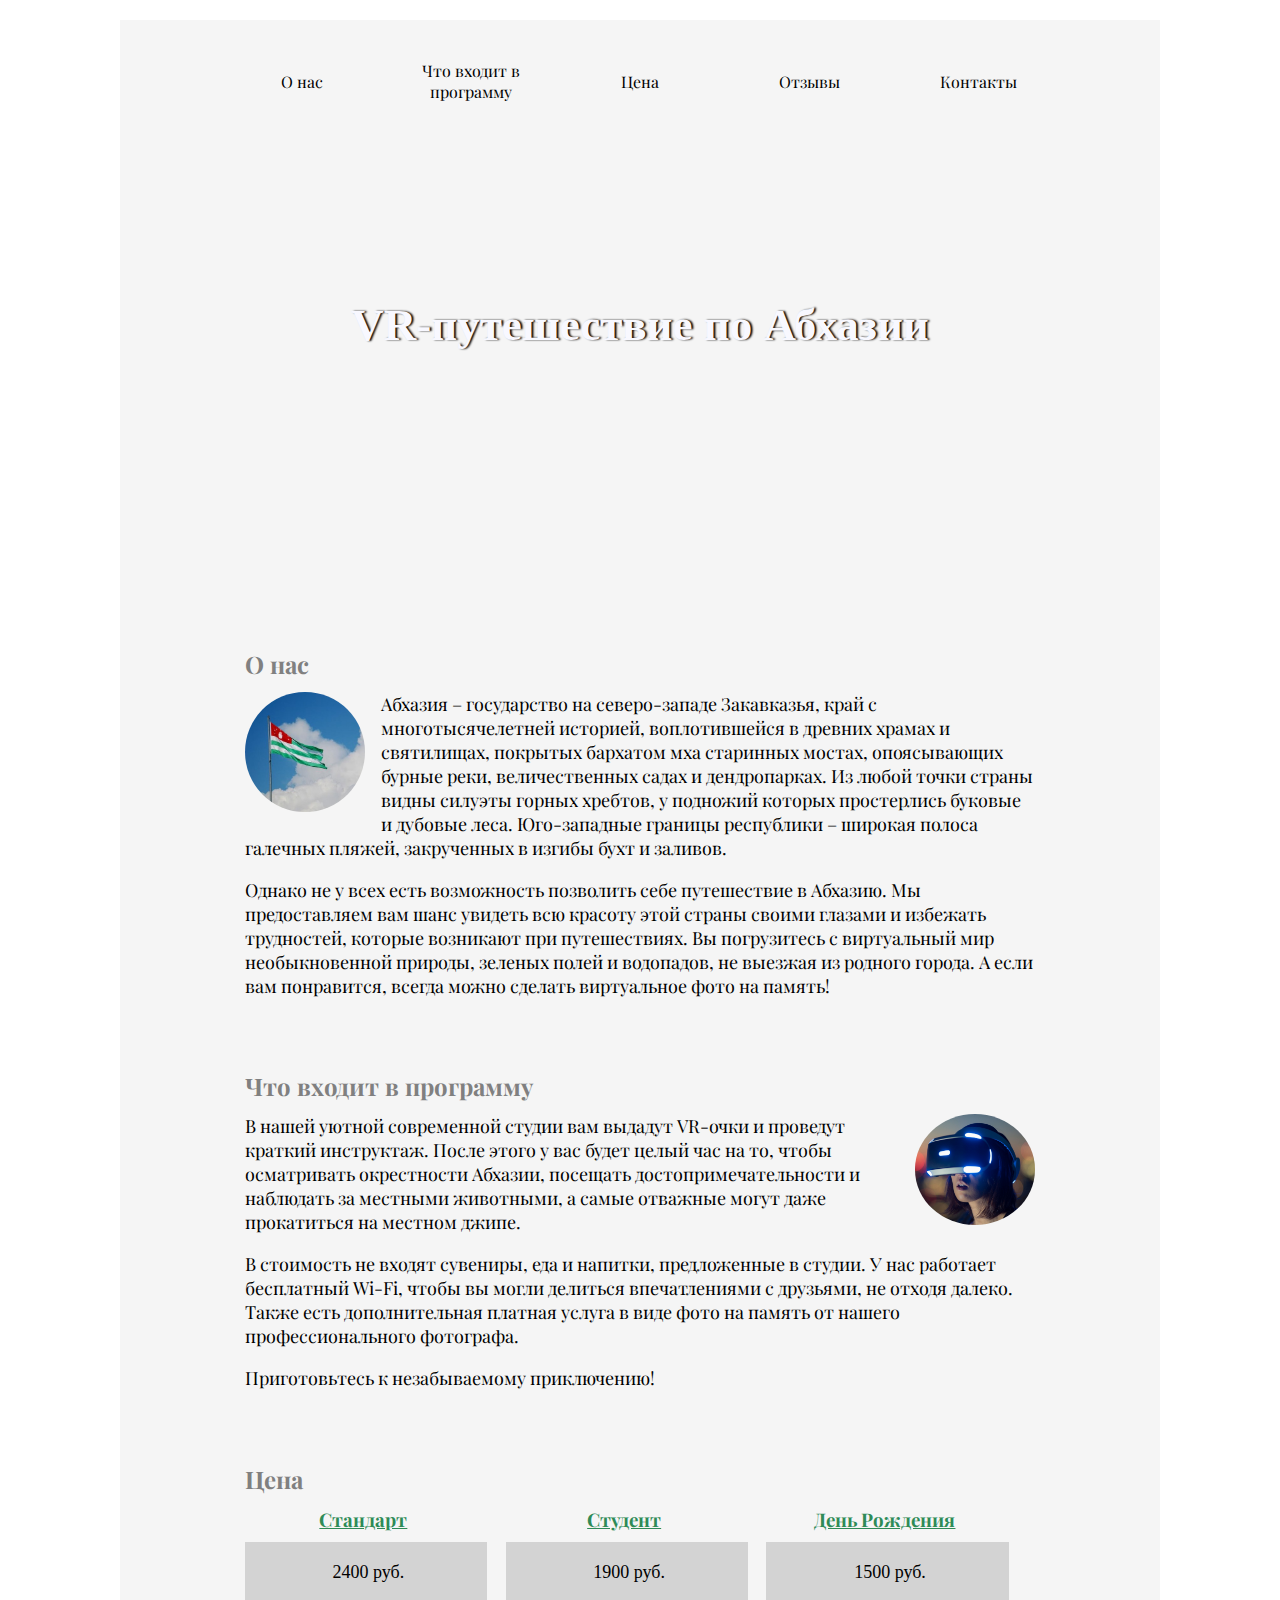
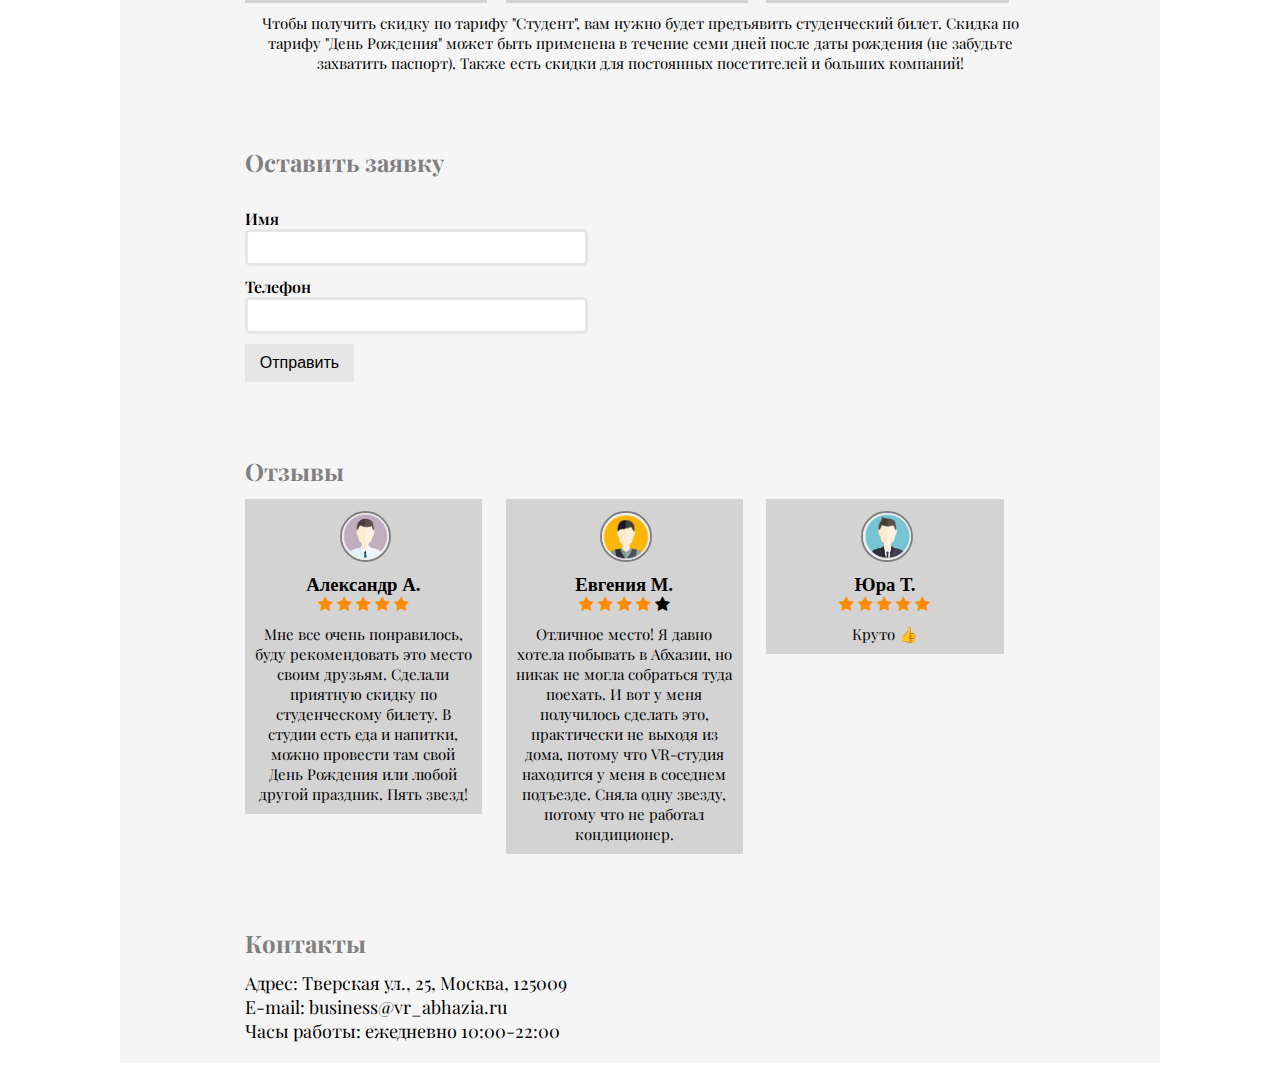
==== commit 19efff01: "improved parallax" ====
--- a/index.html
+++ b/index.html
@@ -14,6 +14,8 @@
   <link href="https://fonts.googleapis.com/css2?family=Playfair+Display:wght@400;700&display=swap" rel="stylesheet">
   <link rel="stylesheet" href="https://cdnjs.cloudflare.com/ajax/libs/font-awesome/4.7.0/css/font-awesome.min.css">
 
+  <script src="https://code.jquery.com/jquery-3.6.1.min.js" integrity="sha256-o88AwQnZB+VDvE9tvIXrMQaPlFFSUTR+nldQm1LuPXQ=" crossorigin="anonymous"></script>
+  <script type="text/javascript" charset="utf-8" src="parallax.js-1.5.0/parallax.min.js"></script>
 </head>
 
 <body>
@@ -26,8 +28,7 @@
       <div class="column-1-5"><a href="#contacts">Контакты</a></div>
     </div>
 
-    <div class="section header">
-      <img src="img/abhazia.jpeg" alt="header image">
+    <div class="section header parallax-window" data-parallax="scroll" data-image-src="img/abhazia.jpeg" data-z-index="2">
       <h1 class="text-header centered" id="text-header">VR-путешествие по Абхазии</h1>
     </div>
 
@@ -171,15 +172,5 @@
       <p>Часы работы: ежедневно 10:00-22:00</p>
     </div>
   </div>
-
-  <script>
-      let header_text = document.getElementById("text-header");
-
-      window.addEventListener('scroll', function (){
-          var vertical_scroll = window.scrollY;
-
-          header_text.style.top = 150 + vertical_scroll * 0.5 + 'px';
-      })
-  </script>
 </body>
 </html>
--- a/css/stylesheet.css
+++ b/css/stylesheet.css
@@ -14,6 +14,8 @@
   width: 100%;
   height: auto;
   max-width: 100%;
+
+  z-index: 2;
 }
 
 .contents a {
@@ -122,3 +124,8 @@
   display: inline-block;
   font-size: 16px;
 }
+
+.parallax-window {
+  min-height: 400px;
+  background: transparent;
+}
--- a/css/grid.css
+++ b/css/grid.css
@@ -41,11 +41,12 @@
 .header {
   position: relative;
   text-align: center;
+  background: transparent;
 }
 
 .centered {
   position: absolute;
-  top: 50%;
+  top: 150px;
   left: 50%;
   transform: translate(-50%, -50%);
 }
